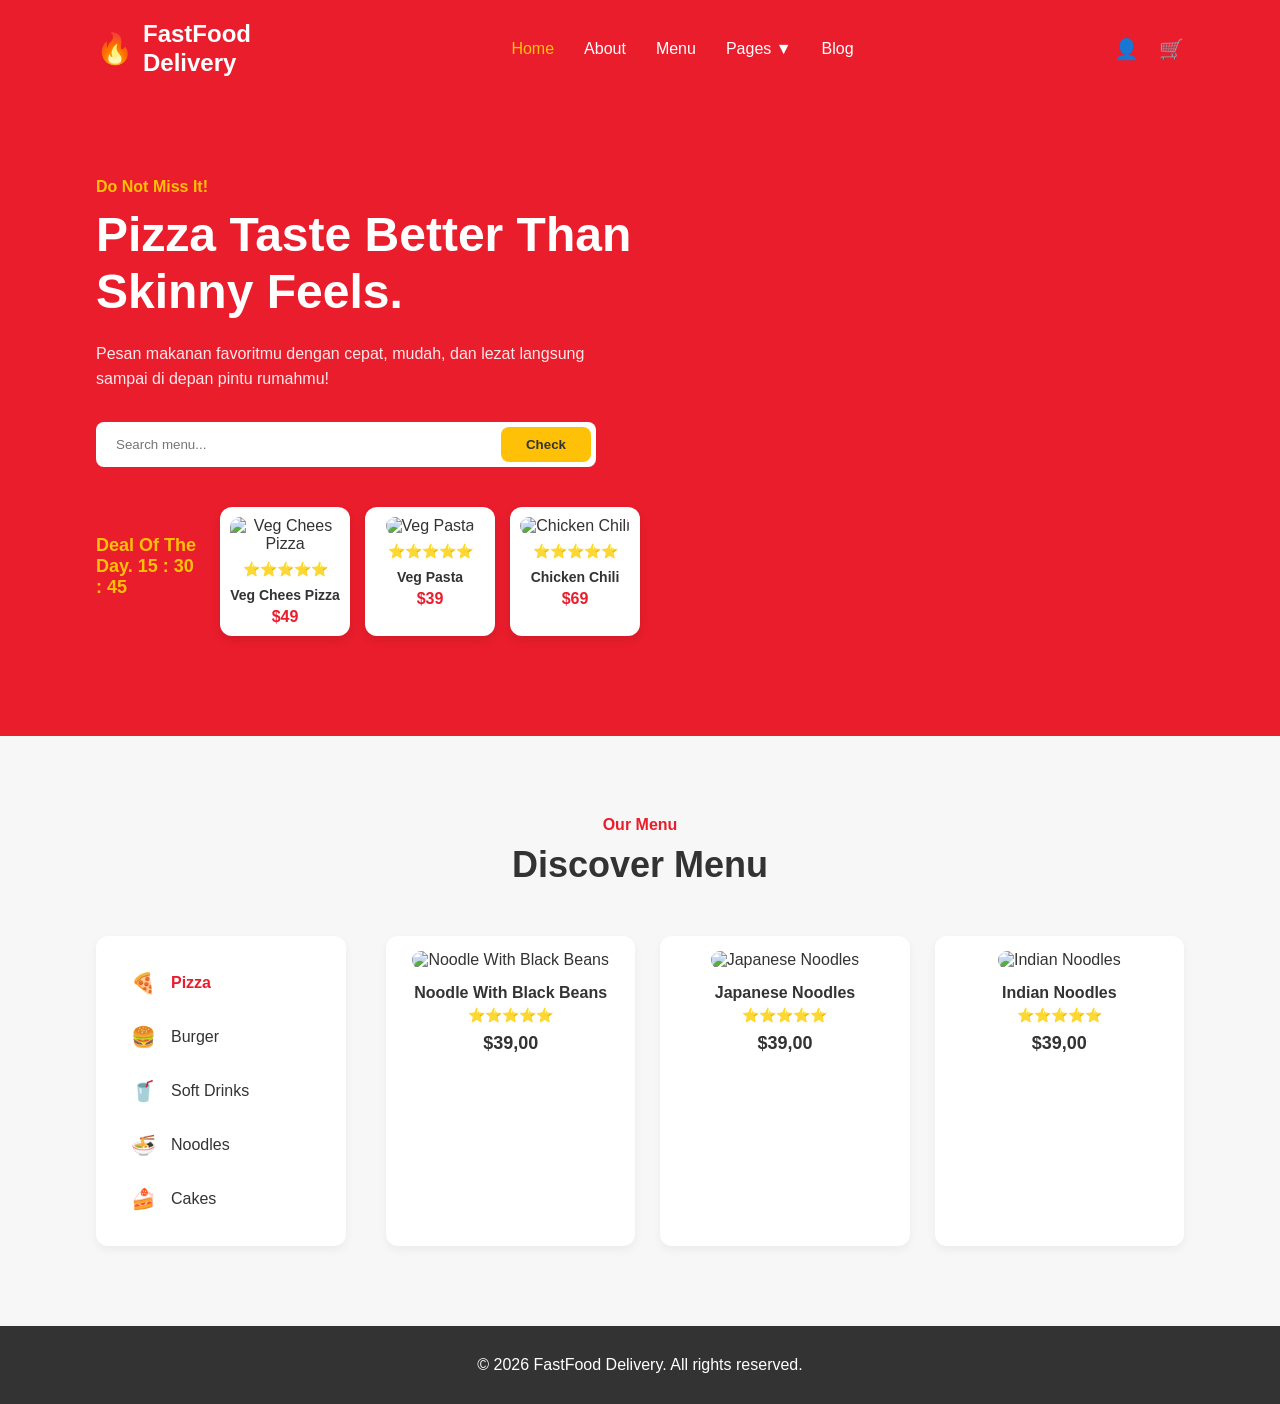
==== index.html @ 7e1d8144 "index.html" ====
<!DOCTYPE html>
<html lang="id">
<head>
    <meta charset="UTF-8">
    <meta name="viewport" content="width=device-width, initial-scale=1.0">
    <title>FastFood Delivery - Landing Page</title>
    <link rel="stylesheet" href="index_style.css">
</head>
<body>

    <!-- Header & Navigation -->
    <header>
        <div class="container">
            <nav>
                <div class="logo">
                    <span class="logo-icon">🔥</span> FastFood<br>Delivery
                </div>
                <ul class="nav-links">
                    <li><a href="#" class="active">Home</a></li>
                    <li><a href="#">About</a></li>
                    <li><a href="#">Menu</a></li>
                    <li><a href="#">Pages ▼</a></li>
                    <li><a href="#">Blog</a></li>
                </ul>
                <div class="nav-icons">
                    <!-- Icon User: Pemicu popup login -->
                    <span class="icon" id="user-icon" onclick="openLoginModal()">👤</span>
                    <span class="icon">🛒</span>
                </div>
            </nav>
        </div>
    </header>

    <!-- Hero Section -->
    <section class="hero">
        <div class="container hero-content">
            <div class="hero-text">
                <span>Do Not Miss It!</span>
                <h1>Pizza Taste Better Than Skinny Feels.</h1>
                <p>Pesan makanan favoritmu dengan cepat, mudah, dan lezat langsung sampai di depan pintu rumahmu!</p>
                
                <!-- Input pencarian diberi id dan name untuk menghindari warning form field -->
                <div class="search-bar">
                    <input type="text" id="search-input" name="search" placeholder="Search menu...">
                    <button type="button">Check</button>
                </div>

                <div class="deal-section">
                    <span class="deal-title">Deal Of The Day. 15 : 30 : 45</span>
                    <div class="deal-items">
                        <div class="deal-item">
                            <img src="https://images.unsplash.com/photo-1513104890138-7c749659a591?w=300" alt="Veg Chees Pizza">
                            <div class="item-rating">⭐⭐⭐⭐⭐</div>
                            <div class="deal-item-name">Veg Chees Pizza</div>
                            <div class="deal-item-price">$49</div>
                        </div>
                        <div class="deal-item">
                            <img src="https://images.unsplash.com/photo-1621996346565-e3d5d628129a?w=300" alt="Veg Pasta">
                            <div class="item-rating">⭐⭐⭐⭐⭐</div>
                            <div class="deal-item-name">Veg Pasta</div>
                            <div class="deal-item-price">$39</div>
                        </div>
                        <div class="deal-item">
                            <img src="https://images.unsplash.com/photo-1563379091339-03b21ab4a4f8?w=300" alt="Chicken Chili">
                            <div class="item-rating">⭐⭐⭐⭐⭐</div>
                            <div class="deal-item-name">Chicken Chili</div>
                            <div class="deal-item-price">$69</div>
                        </div>
                    </div>
                </div>
            </div>
            <div class="hero-image">
                <!-- Gunakan gambar alternatif yang aktif jika diperlukan -->
            </div>
        </div>
    </section>

    <!-- Menu Section -->
    <section class="menu">
        <div class="container">
            <div class="section-header">
                <span>Our Menu</span>
                <h2>Discover Menu</h2>
            </div>
            <div class="menu-content">
                <div class="menu-categories">
                    <div class="category-item active"><span class="category-icon">🍕</span> Pizza</div>
                    <div class="category-item"><span class="category-icon">🍔</span> Burger</div>
                    <div class="category-item"><span class="category-icon">🥤</span> Soft Drinks</div>
                    <div class="category-item"><span class="category-icon">🍜</span> Noodles</div>
                    <div class="category-item"><span class="category-icon">🍰</span> Cakes</div>
                </div>
                <div class="menu-items">
                    <div class="menu-item-card" onclick="checkLoginOrRedirect()">
                        <img src="https://images.unsplash.com/photo-1569718212165-3a8278d5f624?w=300" alt="Noodle With Black Beans">
                        <div class="item-name">Noodle With Black Beans</div>
                        <div class="item-rating">⭐⭐⭐⭐⭐</div>
                        <div class="item-price">$39,00</div>
                    </div>
                    <div class="menu-item-card" onclick="checkLoginOrRedirect()">
                        <img src="https://images.unsplash.com/photo-1612927601601-6638404737fb?w=300" alt="Japanese Noodles">
                        <div class="item-name">Japanese Noodles</div>
                        <div class="item-rating">⭐⭐⭐⭐⭐</div>
                        <div class="item-price">$39,00</div>
                    </div>
                    <div class="menu-item-card" onclick="checkLoginOrRedirect()">
                        <img src="https://images.unsplash.com/photo-1552611052-33e04de081de?w=300" alt="Indian Noodles">
                        <div class="item-name">Indian Noodles</div>
                        <div class="item-rating">⭐⭐⭐⭐⭐</div>
                        <div class="item-price">$39,00</div>
                    </div>
                </div>
            </div>
        </div>
    </section>

    <footer>
        <div class="container">
            <p>&copy; 2026 FastFood Delivery. All rights reserved.</p>
        </div>
    </footer>

    <!-- POPUP LOGIN MODAL -->
    <div id="loginModal" class="modal">
        <div class="modal-content">
            <span class="close-btn" onclick="closeLoginModal()">&times;</span>
            
            <div class="auth-toggle">
                <button type="button" class="toggle-btn active" id="btn-login" onclick="switchTab('login')">Masuk</button>
                <button type="button" class="toggle-btn" id="btn-register" onclick="switchTab('register')">Daftar</button>
            </div>

            <div class="form-container">
                <!-- Form Login -->
                <form id="form-login" class="auth-form active">
                    <div class="input-group">
                        <label for="login-email">Email</label>
                        <input type="email" id="login-email" name="login-email" placeholder="contoh@email.com" required>
                    </div>
                    <div class="input-group">
                        <label for="login-password">Kata Sandi</label>
                        <input type="password" id="login-password" name="login-password" placeholder="Masukkan kata sandi" required>
                    </div>
                    <a href="#" class="forgot-password">Lupa Kata Sandi?</a>
                    <button type="submit" class="submit-btn">Masuk Sekarang</button>
                </form>

                <!-- Form Daftar -->
                <form id="form-register" class="auth-form">
                    <div class="input-group">
                        <label for="reg-name">Nama Lengkap</label>
                        <input type="text" id="reg-name" name="reg-name" placeholder="Misal: Gita Astiya" required>
                    </div>
                    <div class="input-group">
                        <label for="reg-email">Email</label>
                        <input type="email" id="reg-email" name="reg-email" placeholder="contoh@email.com" required>
                    </div>
                    <div class="input-group">
                        <label for="reg-password">Kata Sandi</label>
                        <input type="password" id="reg-password" name="reg-password" placeholder="Minimal 6 karakter" minlength="6" required>
                    </div>
                    <button type="submit" class="submit-btn">Buat Akun</button>
                </form>
            </div>
        </div>
    </div>

    <script src="index.js"></script>
</body>
</html>
---- index_style.css ----
/* === RESET & BASE === */
* {
    box-sizing: border-box;
    margin: 0;
    padding: 0;
    font-family: 'Segoe UI', Tahoma, Geneva, Verdana, sans-serif;
    -webkit-text-size-adjust: 100%;
}

html {
    background-color: #ffffff !important;
    color-scheme: light only;
    color: #000000 !important;
}

body {
    background-color: #f7f7f7;
    color: #333;
}

.container {
    width: 85%;
    margin: 0 auto;
    max-width: 1200px;
}

a {
    text-decoration: none;
    color: inherit;
    cursor: pointer;
}

ul {
    list-style: none;
}

/* === HEADER & NAVIGATION === */
header {
    background-color: #ea1d2c;
    color: white;
    padding: 20px 0;
}

nav {
    display: flex;
    justify-content: space-between;
    align-items: center;
}

.logo {
    font-size: 24px;
    font-weight: bold;
    display: flex;
    align-items: center;
    line-height: 1.2;
}

.logo-icon {
    margin-right: 10px;
    font-size: 30px;
}

.nav-links {
    display: flex;
    gap: 30px;
}

.nav-links a {
    font-weight: 500;
}

.nav-links a.active {
    color: #ffc107;
}

.nav-icons {
    display: flex;
    gap: 20px;
    align-items: center;
}

.icon {
    font-size: 20px;
    cursor: pointer;
}

/* === HERO SECTION === */
.hero {
    background-color: #ea1d2c;
    color: white;
    padding: 80px 0;
    position: relative;
    overflow: hidden;
}

.hero-content {
    display: flex;
    justify-content: space-between;
    align-items: center;
}

.hero-text {
    width: 50%;
}

.hero-text span {
    color: #ffc107;
    font-weight: 600;
    display: block;
    margin-bottom: 10px;
}

.hero-text h1 {
    font-size: 48px;
    line-height: 1.2;
    margin-bottom: 20px;
}

.hero-text p {
    margin-bottom: 30px;
    opacity: 0.9;
    line-height: 1.6;
}

.search-bar {
    display: flex;
    background: white;
    border-radius: 8px;
    padding: 5px;
    max-width: 500px;
    margin-bottom: 40px;
}

.search-bar input {
    flex-grow: 1;
    border: none;
    padding: 10px 15px;
    outline: none;
    border-radius: 8px;
}

.search-bar button {
    background-color: #ffc107;
    border: none;
    padding: 10px 25px;
    border-radius: 8px;
    color: #333;
    font-weight: bold;
    cursor: pointer;
}

.deal-section {
    display: flex;
    align-items: center;
    gap: 20px;
    margin-bottom: 20px;
}

.deal-title {
    font-weight: bold;
    font-size: 18px;
}

.deal-items {
    display: flex;
    gap: 15px;
}

.deal-item {
    background-color: white;
    color: #333;
    border-radius: 12px;
    padding: 10px;
    width: 130px;
    text-align: center;
    box-shadow: 0 4px 10px rgba(0,0,0,0.1);
}

.deal-item img {
    width: 100%;
    height: 90px;
    object-fit: cover;
    border-radius: 10px;
    margin-bottom: 8px;
}

.deal-item-name {
    font-weight: 600;
    font-size: 14px;
    margin-bottom: 5px;
}

.deal-item-price {
    color: #ea1d2c;
    font-weight: bold;
}

.hero-image {
    width: 45%;
    display: flex;
    justify-content: flex-end;
    position: relative;
}

.hero-image img {
    max-width: 100%;
}

.hero-decor-pizza {
    position: absolute;
    left: -150px;
    top: 20px;
    width: 200px;
}

/* === MENU SECTION === */
.menu {
    padding: 80px 0;
}

.section-header {
    text-align: center;
    margin-bottom: 50px;
}

.section-header span {
    color: #ea1d2c;
    font-weight: 600;
    display: block;
    margin-bottom: 10px;
}

.section-header h2 {
    font-size: 36px;
}

.menu-content {
    display: flex;
    gap: 40px;
}

.menu-categories {
    width: 250px;
    background: white;
    border-radius: 12px;
    padding: 20px;
    box-shadow: 0 4px 10px rgba(0,0,0,0.05);
}

.category-item {
    display: flex;
    align-items: center;
    gap: 15px;
    padding: 15px;
    border-radius: 8px;
    cursor: pointer;
    transition: background 0.3s;
}

.category-item:hover {
    background-color: #f7f7f7;
}

.category-item.active {
    color: #ea1d2c;
    font-weight: 600;
}

.category-icon {
    font-size: 20px;
}

.menu-items {
    flex-grow: 1;
    display: grid;
    grid-template-columns: repeat(3, 1fr);
    gap: 25px;
}

.menu-item-card {
    background: white;
    border-radius: 12px;
    padding: 15px;
    box-shadow: 0 4px 10px rgba(0,0,0,0.05);
    text-align: center;
    cursor: pointer;
    transition: transform 0.2s;
}

.menu-item-card:hover {
    transform: translateY(-5px);
}

.menu-item-card img {
    width: 100%;
    height: 180px;
    object-fit: cover;
    border-radius: 10px;
    margin-bottom: 15px;
}

.item-name {
    font-weight: 600;
    margin-bottom: 5px;
}

.item-rating {
    color: #ffc107;
    margin-bottom: 10px;
    font-size: 14px;
}

.item-price {
    font-weight: bold;
    font-size: 18px;
}

/* === FOOTER === */
footer {
    background-color: #333;
    color: white;
    padding: 30px 0;
    text-align: center;
}

/* === POPUP LOGIN MODAL === */
.modal {
    display: none;
    position: fixed;
    z-index: 1000;
    left: 0;
    top: 0;
    width: 100%;
    height: 100%;
    overflow: auto;
    background-color: rgba(0, 0, 0, 0.6);
    justify-content: center;
    align-items: center;
}

.modal-content {
    background-color: #ffffff;
    padding: 30px;
    border-radius: 20px;
    width: 90%;
    max-width: 400px;
    position: relative;
    box-shadow: 0 10px 30px rgba(0, 0, 0, 0.2);
    animation: fadeIn 0.4s ease-in-out;
}

.close-btn {
    position: absolute;
    top: 15px;
    right: 20px;
    font-size: 28px;
    font-weight: bold;
    color: #777;
    cursor: pointer;
}

.close-btn:hover {
    color: #333;
}

.auth-toggle {
    display: flex;
    justify-content: center;
    margin-bottom: 20px;
    background: #f0f0f0;
    border-radius: 30px;
    padding: 5px;
}

.toggle-btn {
    flex: 1;
    padding: 12px 0;
    border: none;
    background: transparent;
    border-radius: 25px;
    font-size: 14px;
    font-weight: 600;
    color: #777;
    cursor: pointer;
    transition: all 0.3s ease;
}

.toggle-btn.active {
    background: #cc4a0e;
    color: white;
    box-shadow: 0 4px 10px rgba(255, 126, 95, 0.3);
}

.form-container {
    display: flex;
    flex-direction: column;
}

.auth-form {
    display: none;
    flex-direction: column;
}

.auth-form.active {
    display: flex;
}

.input-group {
    margin-bottom: 15px;
}

.input-group label {
    display: block;
    font-size: 12px;
    font-weight: 600;
    color: #555;
    margin-bottom: 5px;
}

.input-group input {
    width: 100%;
    padding: 12px 15px;
    border: 1px solid #ddd;
    border-radius: 12px;
    font-size: 14px;
    transition: all 0.3s;
    outline: none;
}

.input-group input:focus {
    border-color: #cc4a0e;
    box-shadow: 0 0 0 3px rgba(204, 74, 14, 0.1);
}

.forgot-password {
    text-align: right;
    font-size: 12px;
    color: #ff7e5f;
    margin-top: -5px;
    margin-bottom: 15px;
    text-decoration: none;
}

.submit-btn {
    background: #cc4a0e;
    color: white;
    border: none;
    padding: 15px;
    border-radius: 12px;
    font-size: 16px;
    font-weight: bold;
    margin-top: 10px;
    cursor: pointer;
    transition: 0.3s;
}

.submit-btn:hover {
    background: #e66a4f;
}

.submit-btn:disabled {
    background: #ccc !important;
    cursor: not-allowed;
    box-shadow: none !important;
}

@keyframes fadeIn {
    from { opacity: 0; transform: translateY(10px); }
    to { opacity: 1; transform: translateY(0); }
}
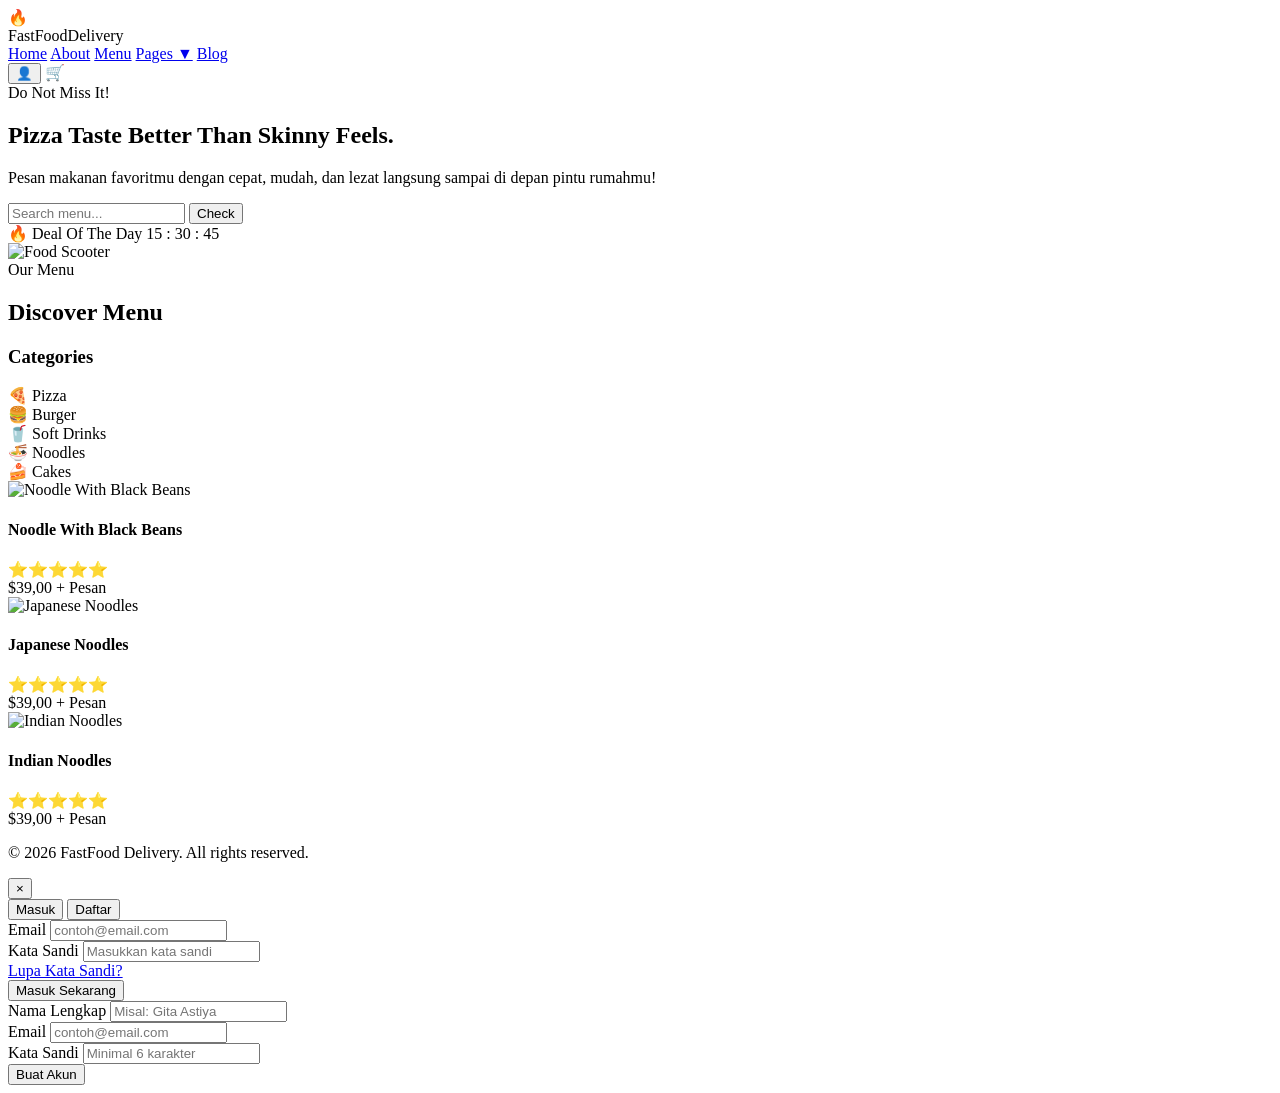
==== commit 20b6f127: "index.html" ====
--- a/index.html
+++ b/index.html
@@ -4,167 +4,257 @@
     <meta charset="UTF-8">
     <meta name="viewport" content="width=device-width, initial-scale=1.0">
     <title>FastFood Delivery - Landing Page</title>
-    <link rel="stylesheet" href="index_style.css">
+    <!-- Tailwind CSS CDN -->
+    <script src="https://cdn.jsdelivr.net/npm/@tailwindcss/browser@4"></script>
 </head>
-<body>
+<body class="bg-gray-50 text-gray-800 font-sans antialiased">
 
     <!-- Header & Navigation -->
-    <header>
-        <div class="container">
-            <nav>
-                <div class="logo">
-                    <span class="logo-icon">🔥</span> FastFood<br>Delivery
-                </div>
-                <ul class="nav-links">
-                    <li><a href="#" class="active">Home</a></li>
-                    <li><a href="#">About</a></li>
-                    <li><a href="#">Menu</a></li>
-                    <li><a href="#">Pages ▼</a></li>
-                    <li><a href="#">Blog</a></li>
-                </ul>
-                <div class="nav-icons">
-                    <!-- Icon User: Pemicu popup login -->
-                    <span class="icon" id="user-icon" onclick="openLoginModal()">👤</span>
-                    <span class="icon">🛒</span>
-                </div>
-            </nav>
+    <header class="bg-[#ea1d2c] text-white shadow-md sticky top-0 z-50">
+        <div class="max-w-7xl mx-auto px-4 sm:px-6 lg:px-8">
+            <div class="flex justify-between items-center h-20">
+                <!-- Logo -->
+                <div class="flex items-center space-x-2 font-bold text-xl sm:text-2xl leading-tight cursor-pointer">
+                    <span class="text-3xl">🔥</span>
+                    <div>FastFood<span class="block text-xs font-normal text-yellow-300">Delivery</span></div>
+                </div>
+
+                <!-- Desktop Nav Links -->
+                <nav class="hidden md:flex space-x-8 font-medium">
+                    <a href="#" class="text-yellow-300 hover:text-white transition">Home</a>
+                    <a href="#" class="hover:text-yellow-300 transition">About</a>
+                    <a href="#" class="hover:text-yellow-300 transition">Menu</a>
+                    <a href="#" class="hover:text-yellow-300 transition">Pages ▼</a>
+                    <a href="#" class="hover:text-yellow-300 transition">Blog</a>
+                </nav>
+
+                <!-- Nav Icons (User & Cart) -->
+                <div class="flex items-center space-x-5 text-xl">
+                    <button type="button" id="user-icon" onclick="openLoginModal()" class="p-2 rounded-full hover:bg-red-700 transition cursor-pointer" title="Masuk / Akun">
+                        👤
+                    </button>
+                    <span class="p-2 rounded-full hover:bg-red-700 transition cursor-pointer" title="Keranjang">
+                        🛒
+                    </span>
+                </div>
+            </div>
         </div>
     </header>
 
     <!-- Hero Section -->
-    <section class="hero">
-        <div class="container hero-content">
-            <div class="hero-text">
-                <span>Do Not Miss It!</span>
-                <h1>Pizza Taste Better Than Skinny Feels.</h1>
-                <p>Pesan makanan favoritmu dengan cepat, mudah, dan lezat langsung sampai di depan pintu rumahmu!</p>
+    <section class="bg-[#ea1d2c] text-white pt-10 pb-16 px-4 sm:px-6 lg:px-8 relative overflow-hidden">
+        <div class="max-w-7xl mx-auto flex flex-col lg:flex-row items-center justify-between gap-12">
+            
+            <!-- Hero Text & Search -->
+            <div class="w-full lg:w-1/2 z-10 text-center lg:text-left">
+                <span class="inline-block bg-yellow-400 text-gray-900 font-bold px-3 py-1 rounded-full text-xs uppercase tracking-wider mb-4 shadow-sm">
+                    Do Not Miss It!
+                </span>
+                <h1 class="text-4xl sm:text-5xl lg:text-6xl font-extrabold leading-tight mb-6">
+                    Pizza Taste Better Than Skinny Feels.
+                </h1>
+                <p class="text-base sm:text-lg text-gray-100 opacity-90 mb-8 max-w-xl mx-auto lg:mx-0">
+                    Pesan makanan favoritmu dengan cepat, mudah, dan lezat langsung sampai di depan pintu rumahmu!
+                </p>
                 
-                <!-- Input pencarian diberi id dan name untuk menghindari warning form field -->
-                <div class="search-bar">
-                    <input type="text" id="search-input" name="search" placeholder="Search menu...">
-                    <button type="button">Check</button>
-                </div>
-
-                <div class="deal-section">
-                    <span class="deal-title">Deal Of The Day. 15 : 30 : 45</span>
-                    <div class="deal-items">
-                        <div class="deal-item">
-                            <img src="https://images.unsplash.com/photo-1513104890138-7c749659a591?w=300" alt="Veg Chees Pizza">
-                            <div class="item-rating">⭐⭐⭐⭐⭐</div>
-                            <div class="deal-item-name">Veg Chees Pizza</div>
-                            <div class="deal-item-price">$49</div>
+                <!-- Search Bar -->
+                <div class="flex items-center bg-white rounded-xl p-2 shadow-lg max-w-md mx-auto lg:mx-0 mb-10">
+                    <input type="text" id="search-input" name="search" placeholder="Search menu..." class="flex-grow px-4 py-2 text-gray-800 focus:outline-none text-sm sm:text-base">
+                    <button type="button" class="bg-yellow-400 hover:bg-yellow-500 text-gray-900 font-bold px-6 py-2.5 rounded-lg transition text-sm sm:text-base cursor-pointer">
+                        Check
+                    </button>
+                </div>
+
+                <!-- Deal Of The Day / Top Products Container -->
+                <div class="bg-white/10 backdrop-blur-md p-4 rounded-2xl border border-white/20 max-w-lg mx-auto lg:mx-0">
+                    <div class="flex justify-between items-center mb-3">
+                        <span class="font-bold text-sm sm:text-base text-yellow-300">🔥 Deal Of The Day</span>
+                        <span class="text-xs bg-red-800 px-2 py-0.5 rounded text-white font-mono">15 : 30 : 45</span>
+                    </div>
+                    <!-- Data dinamis makanan terpopuler akan masuk ke sini melalui index.js -->
+                    <div class="deal-items grid grid-cols-3 gap-3">
+                        <!-- Default placeholder sebelum data dimuat -->
+                        <div class="bg-white text-gray-800 rounded-xl p-2 text-center shadow">
+                            <div class="animate-pulse bg-gray-200 h-16 rounded-lg mb-2"></div>
+                            <div class="h-3 bg-gray-200 rounded w-3/4 mx-auto mb-1"></div>
+                            <div class="h-3 bg-gray-200 rounded w-1/2 mx-auto"></div>
                         </div>
-                        <div class="deal-item">
-                            <img src="https://images.unsplash.com/photo-1621996346565-e3d5d628129a?w=300" alt="Veg Pasta">
-                            <div class="item-rating">⭐⭐⭐⭐⭐</div>
-                            <div class="deal-item-name">Veg Pasta</div>
-                            <div class="deal-item-price">$39</div>
-                        </div>
-                        <div class="deal-item">
-                            <img src="https://images.unsplash.com/photo-1563379091339-03b21ab4a4f8?w=300" alt="Chicken Chili">
-                            <div class="item-rating">⭐⭐⭐⭐⭐</div>
-                            <div class="deal-item-name">Chicken Chili</div>
-                            <div class="deal-item-price">$69</div>
-                        </div>
-                    </div>
-                </div>
-            </div>
-            <div class="hero-image">
-                <!-- Gunakan gambar alternatif yang aktif jika diperlukan -->
-            </div>
+                    </div>
+                </div>
+            </div>
+
+            <!-- Hero Image / Scooter -->
+            <div class="w-full lg:w-1/2 flex justify-center relative">
+                <div class="absolute -top-10 -left-10 w-72 h-72 bg-red-600 rounded-full filter blur-3xl opacity-50 -z-0"></div>
+                <img src="https://i.imgur.com/uC5UeE0.png" alt="Food Scooter" class="relative z-10 max-h-[350px] sm:max-h-[450px] object-contain drop-shadow-2xl">
+            </div>
+
         </div>
     </section>
 
     <!-- Menu Section -->
-    <section class="menu">
-        <div class="container">
-            <div class="section-header">
-                <span>Our Menu</span>
-                <h2>Discover Menu</h2>
-            </div>
-            <div class="menu-content">
-                <div class="menu-categories">
-                    <div class="category-item active"><span class="category-icon">🍕</span> Pizza</div>
-                    <div class="category-item"><span class="category-icon">🍔</span> Burger</div>
-                    <div class="category-item"><span class="category-icon">🥤</span> Soft Drinks</div>
-                    <div class="category-item"><span class="category-icon">🍜</span> Noodles</div>
-                    <div class="category-item"><span class="category-icon">🍰</span> Cakes</div>
-                </div>
-                <div class="menu-items">
-                    <div class="menu-item-card" onclick="checkLoginOrRedirect()">
-                        <img src="https://images.unsplash.com/photo-1569718212165-3a8278d5f624?w=300" alt="Noodle With Black Beans">
-                        <div class="item-name">Noodle With Black Beans</div>
-                        <div class="item-rating">⭐⭐⭐⭐⭐</div>
-                        <div class="item-price">$39,00</div>
-                    </div>
-                    <div class="menu-item-card" onclick="checkLoginOrRedirect()">
-                        <img src="https://images.unsplash.com/photo-1612927601601-6638404737fb?w=300" alt="Japanese Noodles">
-                        <div class="item-name">Japanese Noodles</div>
-                        <div class="item-rating">⭐⭐⭐⭐⭐</div>
-                        <div class="item-price">$39,00</div>
-                    </div>
-                    <div class="menu-item-card" onclick="checkLoginOrRedirect()">
-                        <img src="https://images.unsplash.com/photo-1552611052-33e04de081de?w=300" alt="Indian Noodles">
-                        <div class="item-name">Indian Noodles</div>
-                        <div class="item-rating">⭐⭐⭐⭐⭐</div>
-                        <div class="item-price">$39,00</div>
+    <section class="py-16 px-4 sm:px-6 lg:px-8 max-w-7xl mx-auto">
+        <div class="text-center mb-12">
+            <span class="text-[#ea1d2c] font-bold text-sm tracking-widest uppercase block mb-2">Our Menu</span>
+            <h2 class="text-3xl sm:text-4xl font-extrabold text-gray-900">Discover Menu</h2>
+        </div>
+
+        <div class="flex flex-col lg:flex-row gap-8">
+            <!-- Categories Sidebar -->
+            <div class="w-full lg:w-72 bg-white rounded-2xl p-6 shadow-sm border border-gray-100 h-fit">
+                <h3 class="font-bold text-lg mb-4 text-gray-700">Categories</h3>
+                <div class="space-y-2">
+                    <div class="flex items-center gap-3 p-3 rounded-xl bg-red-50 text-[#ea1d2c] font-semibold cursor-pointer transition">
+                        <span class="text-xl">🍕</span> Pizza
+                    </div>
+                    <div class="flex items-center gap-3 p-3 rounded-xl hover:bg-gray-50 text-gray-600 font-medium cursor-pointer transition">
+                        <span class="text-xl">🍔</span> Burger
+                    </div>
+                    <div class="flex items-center gap-3 p-3 rounded-xl hover:bg-gray-50 text-gray-600 font-medium cursor-pointer transition">
+                        <span class="text-xl">🥤</span> Soft Drinks
+                    </div>
+                    <div class="flex items-center gap-3 p-3 rounded-xl hover:bg-gray-50 text-gray-600 font-medium cursor-pointer transition">
+                        <span class="text-xl">🍜</span> Noodles
+                    </div>
+                    <div class="flex items-center gap-3 p-3 rounded-xl hover:bg-gray-50 text-gray-600 font-medium cursor-pointer transition">
+                        <span class="text-xl">🍰</span> Cakes
+                    </div>
+                </div>
+            </div>
+
+            <!-- Menu Cards Grid -->
+            <div class="flex-grow grid grid-cols-1 sm:grid-cols-2 md:grid-cols-3 gap-6">
+                <!-- Item 1 -->
+                <div class="bg-white rounded-2xl p-4 shadow-sm hover:shadow-md transition border border-gray-100 cursor-pointer flex flex-col justify-between" onclick="checkLoginOrRedirect()">
+                    <div>
+                        <img src="https://images.unsplash.com/photo-1569718212165-3a8278d5f624?w=300" alt="Noodle With Black Beans" class="w-full h-44 object-cover rounded-xl mb-4">
+                        <h4 class="font-bold text-gray-800 text-lg mb-1">Noodle With Black Beans</h4>
+                        <div class="text-yellow-400 text-sm mb-2">⭐⭐⭐⭐⭐</div>
+                    </div>
+                    <div class="flex justify-between items-center mt-2">
+                        <span class="text-[#ea1d2c] font-extrabold text-lg">$39,00</span>
+                        <span class="bg-red-50 text-[#ea1d2c] p-2 rounded-lg text-sm font-bold">+ Pesan</span>
+                    </div>
+                </div>
+
+                <!-- Item 2 -->
+                <div class="bg-white rounded-2xl p-4 shadow-sm hover:shadow-md transition border border-gray-100 cursor-pointer flex flex-col justify-between" onclick="checkLoginOrRedirect()">
+                    <div>
+                        <img src="https://images.unsplash.com/photo-1612927601601-6638404737fb?w=300" alt="Japanese Noodles" class="w-full h-44 object-cover rounded-xl mb-4">
+                        <h4 class="font-bold text-gray-800 text-lg mb-1">Japanese Noodles</h4>
+                        <div class="text-yellow-400 text-sm mb-2">⭐⭐⭐⭐⭐</div>
+                    </div>
+                    <div class="flex justify-between items-center mt-2">
+                        <span class="text-[#ea1d2c] font-extrabold text-lg">$39,00</span>
+                        <span class="bg-red-50 text-[#ea1d2c] p-2 rounded-lg text-sm font-bold">+ Pesan</span>
+                    </div>
+                </div>
+
+                <!-- Item 3 -->
+                <div class="bg-white rounded-2xl p-4 shadow-sm hover:shadow-md transition border border-gray-100 cursor-pointer flex flex-col justify-between" onclick="checkLoginOrRedirect()">
+                    <div>
+                        <img src="https://images.unsplash.com/photo-1552611052-33e04de081de?w=300" alt="Indian Noodles" class="w-full h-44 object-cover rounded-xl mb-4">
+                        <h4 class="font-bold text-gray-800 text-lg mb-1">Indian Noodles</h4>
+                        <div class="text-yellow-400 text-sm mb-2">⭐⭐⭐⭐⭐</div>
+                    </div>
+                    <div class="flex justify-between items-center mt-2">
+                        <span class="text-[#ea1d2c] font-extrabold text-lg">$39,00</span>
+                        <span class="bg-red-50 text-[#ea1d2c] p-2 rounded-lg text-sm font-bold">+ Pesan</span>
                     </div>
                 </div>
             </div>
         </div>
     </section>
 
-    <footer>
-        <div class="container">
+    <!-- Footer -->
+    <footer class="bg-gray-900 text-white py-8 text-center text-sm">
+        <div class="max-w-7xl mx-auto px-4">
             <p>&copy; 2026 FastFood Delivery. All rights reserved.</p>
         </div>
     </footer>
 
     <!-- POPUP LOGIN MODAL -->
-    <div id="loginModal" class="modal">
-        <div class="modal-content">
-            <span class="close-btn" onclick="closeLoginModal()">&times;</span>
+    <div id="loginModal" class="fixed inset-0 z-50 hidden items-center justify-center bg-black/60 backdrop-blur-xs p-4">
+        <div class="bg-white rounded-3xl p-6 sm:p-8 w-full max-w-md relative shadow-2xl animate-fade-in">
+            <!-- Close Button -->
+            <button type="button" onclick="closeLoginModal()" class="absolute top-5 right-5 text-gray-400 hover:text-gray-700 text-2xl font-bold cursor-pointer">
+                &times;
+            </button>
             
-            <div class="auth-toggle">
-                <button type="button" class="toggle-btn active" id="btn-login" onclick="switchTab('login')">Masuk</button>
-                <button type="button" class="toggle-btn" id="btn-register" onclick="switchTab('register')">Daftar</button>
-            </div>
-
-            <div class="form-container">
+            <!-- Tab Switcher -->
+            <div class="flex bg-gray-100 p-1.5 rounded-2xl mb-6">
+                <button type="button" class="flex-1 py-2.5 rounded-xl font-semibold text-sm transition active-tab bg-[#ea1d2c] text-white shadow-sm" id="btn-login" onclick="switchTab('login')">Masuk</button>
+                <button type="button" class="flex-1 py-2.5 rounded-xl font-semibold text-sm transition text-gray-500 hover:text-gray-800" id="btn-register" onclick="switchTab('register')">Daftar</button>
+            </div>
+
+            <!-- Form Container -->
+            <div>
                 <!-- Form Login -->
-                <form id="form-login" class="auth-form active">
-                    <div class="input-group">
-                        <label for="login-email">Email</label>
-                        <input type="email" id="login-email" name="login-email" placeholder="contoh@email.com" required>
-                    </div>
-                    <div class="input-group">
-                        <label for="login-password">Kata Sandi</label>
-                        <input type="password" id="login-password" name="login-password" placeholder="Masukkan kata sandi" required>
-                    </div>
-                    <a href="#" class="forgot-password">Lupa Kata Sandi?</a>
-                    <button type="submit" class="submit-btn">Masuk Sekarang</button>
+                <form id="form-login" class="auth-form flex flex-col gap-4">
+                    <div>
+                        <label for="login-email" class="block text-xs font-bold text-gray-600 uppercase mb-1">Email</label>
+                        <input type="email" id="login-email" name="login-email" placeholder="contoh@email.com" required class="w-full px-4 py-3 border border-gray-200 rounded-xl focus:outline-none focus:ring-2 focus:ring-[#ea1d2c] text-sm">
+                    </div>
+                    <div>
+                        <label for="login-password" class="block text-xs font-bold text-gray-600 uppercase mb-1">Kata Sandi</label>
+                        <input type="password" id="login-password" name="login-password" placeholder="Masukkan kata sandi" required class="w-full px-4 py-3 border border-gray-200 rounded-xl focus:outline-none focus:ring-2 focus:ring-[#ea1d2c] text-sm">
+                    </div>
+                    <div class="text-right">
+                        <a href="#" class="text-xs text-[#ea1d2c] font-semibold hover:underline">Lupa Kata Sandi?</a>
+                    </div>
+                    <button type="submit" class="submit-btn w-full bg-[#ea1d2c] hover:bg-red-700 text-white font-bold py-3.5 rounded-xl transition shadow-lg shadow-red-500/30 cursor-pointer">
+                        Masuk Sekarang
+                    </button>
                 </form>
 
                 <!-- Form Daftar -->
-                <form id="form-register" class="auth-form">
-                    <div class="input-group">
-                        <label for="reg-name">Nama Lengkap</label>
-                        <input type="text" id="reg-name" name="reg-name" placeholder="Misal: Gita Astiya" required>
-                    </div>
-                    <div class="input-group">
-                        <label for="reg-email">Email</label>
-                        <input type="email" id="reg-email" name="reg-email" placeholder="contoh@email.com" required>
-                    </div>
-                    <div class="input-group">
-                        <label for="reg-password">Kata Sandi</label>
-                        <input type="password" id="reg-password" name="reg-password" placeholder="Minimal 6 karakter" minlength="6" required>
-                    </div>
-                    <button type="submit" class="submit-btn">Buat Akun</button>
+                <form id="form-register" class="auth-form hidden flex-col gap-4">
+                    <div>
+                        <label for="reg-name" class="block text-xs font-bold text-gray-600 uppercase mb-1">Nama Lengkap</label>
+                        <input type="text" id="reg-name" name="reg-name" placeholder="Misal: Gita Astiya" required class="w-full px-4 py-3 border border-gray-200 rounded-xl focus:outline-none focus:ring-2 focus:ring-[#ea1d2c] text-sm">
+                    </div>
+                    <div>
+                        <label for="reg-email" class="block text-xs font-bold text-gray-600 uppercase mb-1">Email</label>
+                        <input type="email" id="reg-email" name="reg-email" placeholder="contoh@email.com" required class="w-full px-4 py-3 border border-gray-200 rounded-xl focus:outline-none focus:ring-2 focus:ring-[#ea1d2c] text-sm">
+                    </div>
+                    <div>
+                        <label for="reg-password" class="block text-xs font-bold text-gray-600 uppercase mb-1">Kata Sandi</label>
+                        <input type="password" id="reg-password" name="reg-password" placeholder="Minimal 6 karakter" minlength="6" required class="w-full px-4 py-3 border border-gray-200 rounded-xl focus:outline-none focus:ring-2 focus:ring-[#ea1d2c] text-sm">
+                    </div>
+                    <button type="submit" class="submit-btn w-full bg-[#ea1d2c] hover:bg-red-700 text-white font-bold py-3.5 rounded-xl transition shadow-lg shadow-red-500/30 cursor-pointer">
+                        Buat Akun
+                    </button>
                 </form>
             </div>
         </div>
     </div>
 
+    <!-- Hubungkan file JavaScript eksternal Anda -->
     <script src="index.js"></script>
+    <script>
+        // Penyesuaian kecil untuk transisi tab popup di Tailwind
+        function switchTab(tab) {
+            const btnLogin = document.getElementById('btn-login');
+            const btnRegister = document.getElementById('btn-register');
+            const formLogin = document.getElementById('form-login');
+            const formRegister = document.getElementById('form-register');
+
+            if (tab === 'login') {
+                btnLogin.className = "flex-1 py-2.5 rounded-xl font-semibold text-sm transition bg-[#ea1d2c] text-white shadow-sm";
+                btnRegister.className = "flex-1 py-2.5 rounded-xl font-semibold text-sm transition text-gray-500 hover:text-gray-800";
+                formLogin.classList.remove('hidden');
+                formLogin.classList.add('flex');
+                formRegister.classList.remove('flex');
+                formRegister.classList.add('hidden');
+            } else {
+                btnRegister.className = "flex-1 py-2.5 rounded-xl font-semibold text-sm transition bg-[#ea1d2c] text-white shadow-sm";
+                btnLogin.className = "flex-1 py-2.5 rounded-xl font-semibold text-sm transition text-gray-500 hover:text-gray-800";
+                formRegister.classList.remove('hidden');
+                formRegister.classList.add('flex');
+                formLogin.classList.remove('flex');
+                formLogin.classList.add('hidden');
+            }
+        }
+    </script>
 </body>
 </html>
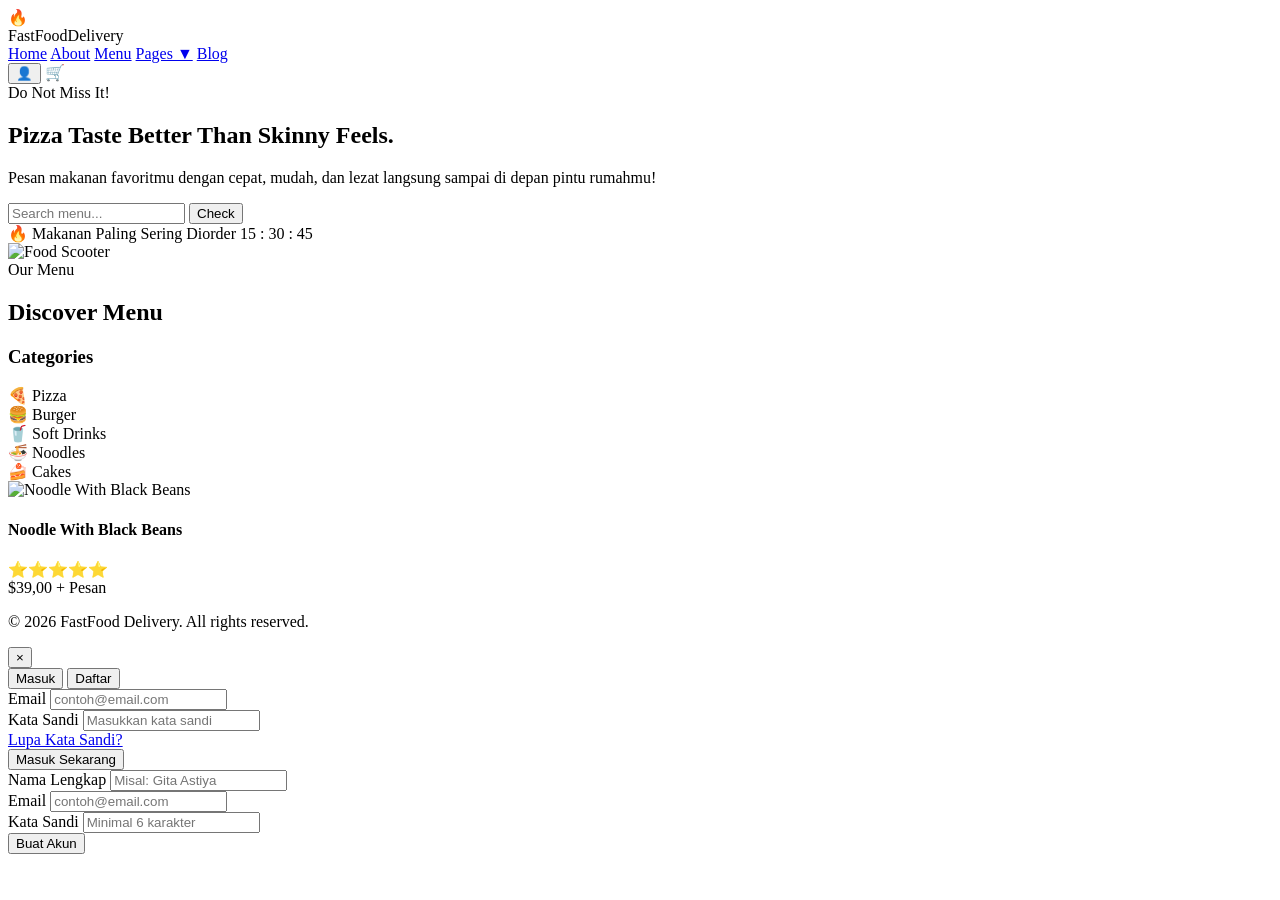
==== commit 724f90df: "index.html" ====
--- a/index.html
+++ b/index.html
@@ -6,6 +6,22 @@
     <title>FastFood Delivery - Landing Page</title>
     <!-- Tailwind CSS CDN -->
     <script src="https://cdn.jsdelivr.net/npm/@tailwindcss/browser@4"></script>
+    <style>
+        /* Animation Fade Smooth untuk Image Slider */
+        .hero-slide {
+            position: absolute;
+            inset: 0;
+            width: 100%;
+            height: 100%;
+            background-size: cover;
+            background-position: center;
+            opacity: 0;
+            transition: opacity 1s ease-in-out;
+        }
+        .hero-slide.active {
+            opacity: 1;
+        }
+    </style>
 </head>
 <body class="bg-gray-50 text-gray-800 font-sans antialiased">
 
@@ -13,13 +29,11 @@
     <header class="bg-[#ea1d2c] text-white shadow-md sticky top-0 z-50">
         <div class="max-w-7xl mx-auto px-4 sm:px-6 lg:px-8">
             <div class="flex justify-between items-center h-20">
-                <!-- Logo -->
                 <div class="flex items-center space-x-2 font-bold text-xl sm:text-2xl leading-tight cursor-pointer">
                     <span class="text-3xl">🔥</span>
                     <div>FastFood<span class="block text-xs font-normal text-yellow-300">Delivery</span></div>
                 </div>
 
-                <!-- Desktop Nav Links -->
                 <nav class="hidden md:flex space-x-8 font-medium">
                     <a href="#" class="text-yellow-300 hover:text-white transition">Home</a>
                     <a href="#" class="hover:text-yellow-300 transition">About</a>
@@ -28,7 +42,6 @@
                     <a href="#" class="hover:text-yellow-300 transition">Blog</a>
                 </nav>
 
-                <!-- Nav Icons (User & Cart) -->
                 <div class="flex items-center space-x-5 text-xl">
                     <button type="button" id="user-icon" onclick="openLoginModal()" class="p-2 rounded-full hover:bg-red-700 transition cursor-pointer" title="Masuk / Akun">
                         👤
@@ -41,19 +54,29 @@
         </div>
     </header>
 
-    <!-- Hero Section -->
-    <section class="bg-[#ea1d2c] text-white pt-10 pb-16 px-4 sm:px-6 lg:px-8 relative overflow-hidden">
-        <div class="max-w-7xl mx-auto flex flex-col lg:flex-row items-center justify-between gap-12">
+    <!-- Hero Section dengan Dynamic Background Slider -->
+    <section class="relative bg-gray-900 text-white pt-10 pb-16 px-4 sm:px-6 lg:px-8 overflow-hidden min-h-[500px]">
+        
+        <!-- CONTAINER DYNAMIC SLIDER -->
+        <div id="hero-slider-container" class="absolute inset-0 w-full h-full z-0">
+            <!-- Default Slide Awal jika belum termuat -->
+            <div class="hero-slide active bg-gradient-to-r from-red-700 to-red-900"></div>
+        </div>
+        
+        <!-- DARK OVERLAY (Agar teks putih tetap terbaca & kontras) -->
+        <div class="absolute inset-0 bg-gradient-to-r from-red-900/90 via-red-900/80 to-black/70 z-1"></div>
+
+        <!-- HERO CONTENT -->
+        <div class="relative z-10 max-w-7xl mx-auto flex flex-col lg:flex-row items-center justify-between gap-12">
             
-            <!-- Hero Text & Search -->
-            <div class="w-full lg:w-1/2 z-10 text-center lg:text-left">
+            <div class="w-full lg:w-1/2 text-center lg:text-left">
                 <span class="inline-block bg-yellow-400 text-gray-900 font-bold px-3 py-1 rounded-full text-xs uppercase tracking-wider mb-4 shadow-sm">
                     Do Not Miss It!
                 </span>
-                <h1 class="text-4xl sm:text-5xl lg:text-6xl font-extrabold leading-tight mb-6">
+                <h1 class="text-4xl sm:text-5xl lg:text-6xl font-extrabold leading-tight mb-6 drop-shadow-md">
                     Pizza Taste Better Than Skinny Feels.
                 </h1>
-                <p class="text-base sm:text-lg text-gray-100 opacity-90 mb-8 max-w-xl mx-auto lg:mx-0">
+                <p class="text-base sm:text-lg text-gray-100 opacity-90 mb-8 max-w-xl mx-auto lg:mx-0 drop-shadow">
                     Pesan makanan favoritmu dengan cepat, mudah, dan lezat langsung sampai di depan pintu rumahmu!
                 </p>
                 
@@ -66,14 +89,12 @@
                 </div>
 
                 <!-- Deal Of The Day / Top Products Container -->
-                <div class="bg-white/10 backdrop-blur-md p-4 rounded-2xl border border-white/20 max-w-lg mx-auto lg:mx-0">
+                <div class="bg-black/30 backdrop-blur-md p-4 rounded-2xl border border-white/20 max-w-lg mx-auto lg:mx-0 shadow-2xl">
                     <div class="flex justify-between items-center mb-3">
-                        <span class="font-bold text-sm sm:text-base text-yellow-300">🔥 Deal Of The Day</span>
+                        <span class="font-bold text-sm sm:text-base text-yellow-300">🔥 Makanan Paling Sering Diorder</span>
                         <span class="text-xs bg-red-800 px-2 py-0.5 rounded text-white font-mono">15 : 30 : 45</span>
                     </div>
-                    <!-- Data dinamis makanan terpopuler akan masuk ke sini melalui index.js -->
                     <div class="deal-items grid grid-cols-3 gap-3">
-                        <!-- Default placeholder sebelum data dimuat -->
                         <div class="bg-white text-gray-800 rounded-xl p-2 text-center shadow">
                             <div class="animate-pulse bg-gray-200 h-16 rounded-lg mb-2"></div>
                             <div class="h-3 bg-gray-200 rounded w-3/4 mx-auto mb-1"></div>
@@ -83,10 +104,8 @@
                 </div>
             </div>
 
-            <!-- Hero Image / Scooter -->
             <div class="w-full lg:w-1/2 flex justify-center relative">
-                <div class="absolute -top-10 -left-10 w-72 h-72 bg-red-600 rounded-full filter blur-3xl opacity-50 -z-0"></div>
-                <img src="https://i.imgur.com/uC5UeE0.png" alt="Food Scooter" class="relative z-10 max-h-[350px] sm:max-h-[450px] object-contain drop-shadow-2xl">
+                <img src="https://i.imgur.com/uC5UeE0.png" alt="Food Scooter" class="relative z-10 max-h-[350px] sm:max-h-[420px] object-contain drop-shadow-2xl">
             </div>
 
         </div>
@@ -100,7 +119,6 @@
         </div>
 
         <div class="flex flex-col lg:flex-row gap-8">
-            <!-- Categories Sidebar -->
             <div class="w-full lg:w-72 bg-white rounded-2xl p-6 shadow-sm border border-gray-100 h-fit">
                 <h3 class="font-bold text-lg mb-4 text-gray-700">Categories</h3>
                 <div class="space-y-2">
@@ -122,39 +140,12 @@
                 </div>
             </div>
 
-            <!-- Menu Cards Grid -->
-            <div class="flex-grow grid grid-cols-1 sm:grid-cols-2 md:grid-cols-3 gap-6">
-                <!-- Item 1 -->
+            <div class="flex-grow grid grid-cols-1 sm:grid-cols-2 md:grid-cols-3 gap-6" id="menu-container">
+                <!-- Item Menu (jika diklik saat belum login akan membuka popup login) -->
                 <div class="bg-white rounded-2xl p-4 shadow-sm hover:shadow-md transition border border-gray-100 cursor-pointer flex flex-col justify-between" onclick="checkLoginOrRedirect()">
                     <div>
                         <img src="https://images.unsplash.com/photo-1569718212165-3a8278d5f624?w=300" alt="Noodle With Black Beans" class="w-full h-44 object-cover rounded-xl mb-4">
                         <h4 class="font-bold text-gray-800 text-lg mb-1">Noodle With Black Beans</h4>
-                        <div class="text-yellow-400 text-sm mb-2">⭐⭐⭐⭐⭐</div>
-                    </div>
-                    <div class="flex justify-between items-center mt-2">
-                        <span class="text-[#ea1d2c] font-extrabold text-lg">$39,00</span>
-                        <span class="bg-red-50 text-[#ea1d2c] p-2 rounded-lg text-sm font-bold">+ Pesan</span>
-                    </div>
-                </div>
-
-                <!-- Item 2 -->
-                <div class="bg-white rounded-2xl p-4 shadow-sm hover:shadow-md transition border border-gray-100 cursor-pointer flex flex-col justify-between" onclick="checkLoginOrRedirect()">
-                    <div>
-                        <img src="https://images.unsplash.com/photo-1612927601601-6638404737fb?w=300" alt="Japanese Noodles" class="w-full h-44 object-cover rounded-xl mb-4">
-                        <h4 class="font-bold text-gray-800 text-lg mb-1">Japanese Noodles</h4>
-                        <div class="text-yellow-400 text-sm mb-2">⭐⭐⭐⭐⭐</div>
-                    </div>
-                    <div class="flex justify-between items-center mt-2">
-                        <span class="text-[#ea1d2c] font-extrabold text-lg">$39,00</span>
-                        <span class="bg-red-50 text-[#ea1d2c] p-2 rounded-lg text-sm font-bold">+ Pesan</span>
-                    </div>
-                </div>
-
-                <!-- Item 3 -->
-                <div class="bg-white rounded-2xl p-4 shadow-sm hover:shadow-md transition border border-gray-100 cursor-pointer flex flex-col justify-between" onclick="checkLoginOrRedirect()">
-                    <div>
-                        <img src="https://images.unsplash.com/photo-1552611052-33e04de081de?w=300" alt="Indian Noodles" class="w-full h-44 object-cover rounded-xl mb-4">
-                        <h4 class="font-bold text-gray-800 text-lg mb-1">Indian Noodles</h4>
                         <div class="text-yellow-400 text-sm mb-2">⭐⭐⭐⭐⭐</div>
                     </div>
                     <div class="flex justify-between items-center mt-2">
@@ -175,21 +166,17 @@
 
     <!-- POPUP LOGIN MODAL -->
     <div id="loginModal" class="fixed inset-0 z-50 hidden items-center justify-center bg-black/60 backdrop-blur-xs p-4">
-        <div class="bg-white rounded-3xl p-6 sm:p-8 w-full max-w-md relative shadow-2xl animate-fade-in">
-            <!-- Close Button -->
+        <div class="bg-white rounded-3xl p-6 sm:p-8 w-full max-w-md relative shadow-2xl">
             <button type="button" onclick="closeLoginModal()" class="absolute top-5 right-5 text-gray-400 hover:text-gray-700 text-2xl font-bold cursor-pointer">
                 &times;
             </button>
             
-            <!-- Tab Switcher -->
             <div class="flex bg-gray-100 p-1.5 rounded-2xl mb-6">
-                <button type="button" class="flex-1 py-2.5 rounded-xl font-semibold text-sm transition active-tab bg-[#ea1d2c] text-white shadow-sm" id="btn-login" onclick="switchTab('login')">Masuk</button>
+                <button type="button" class="flex-1 py-2.5 rounded-xl font-semibold text-sm transition bg-[#ea1d2c] text-white shadow-sm" id="btn-login" onclick="switchTab('login')">Masuk</button>
                 <button type="button" class="flex-1 py-2.5 rounded-xl font-semibold text-sm transition text-gray-500 hover:text-gray-800" id="btn-register" onclick="switchTab('register')">Daftar</button>
             </div>
 
-            <!-- Form Container -->
             <div>
-                <!-- Form Login -->
                 <form id="form-login" class="auth-form flex flex-col gap-4">
                     <div>
                         <label for="login-email" class="block text-xs font-bold text-gray-600 uppercase mb-1">Email</label>
@@ -207,7 +194,6 @@
                     </button>
                 </form>
 
-                <!-- Form Daftar -->
                 <form id="form-register" class="auth-form hidden flex-col gap-4">
                     <div>
                         <label for="reg-name" class="block text-xs font-bold text-gray-600 uppercase mb-1">Nama Lengkap</label>
@@ -229,32 +215,6 @@
         </div>
     </div>
 
-    <!-- Hubungkan file JavaScript eksternal Anda -->
     <script src="index.js"></script>
-    <script>
-        // Penyesuaian kecil untuk transisi tab popup di Tailwind
-        function switchTab(tab) {
-            const btnLogin = document.getElementById('btn-login');
-            const btnRegister = document.getElementById('btn-register');
-            const formLogin = document.getElementById('form-login');
-            const formRegister = document.getElementById('form-register');
-
-            if (tab === 'login') {
-                btnLogin.className = "flex-1 py-2.5 rounded-xl font-semibold text-sm transition bg-[#ea1d2c] text-white shadow-sm";
-                btnRegister.className = "flex-1 py-2.5 rounded-xl font-semibold text-sm transition text-gray-500 hover:text-gray-800";
-                formLogin.classList.remove('hidden');
-                formLogin.classList.add('flex');
-                formRegister.classList.remove('flex');
-                formRegister.classList.add('hidden');
-            } else {
-                btnRegister.className = "flex-1 py-2.5 rounded-xl font-semibold text-sm transition bg-[#ea1d2c] text-white shadow-sm";
-                btnLogin.className = "flex-1 py-2.5 rounded-xl font-semibold text-sm transition text-gray-500 hover:text-gray-800";
-                formRegister.classList.remove('hidden');
-                formRegister.classList.add('flex');
-                formLogin.classList.remove('flex');
-                formLogin.classList.add('hidden');
-            }
-        }
-    </script>
 </body>
 </html>
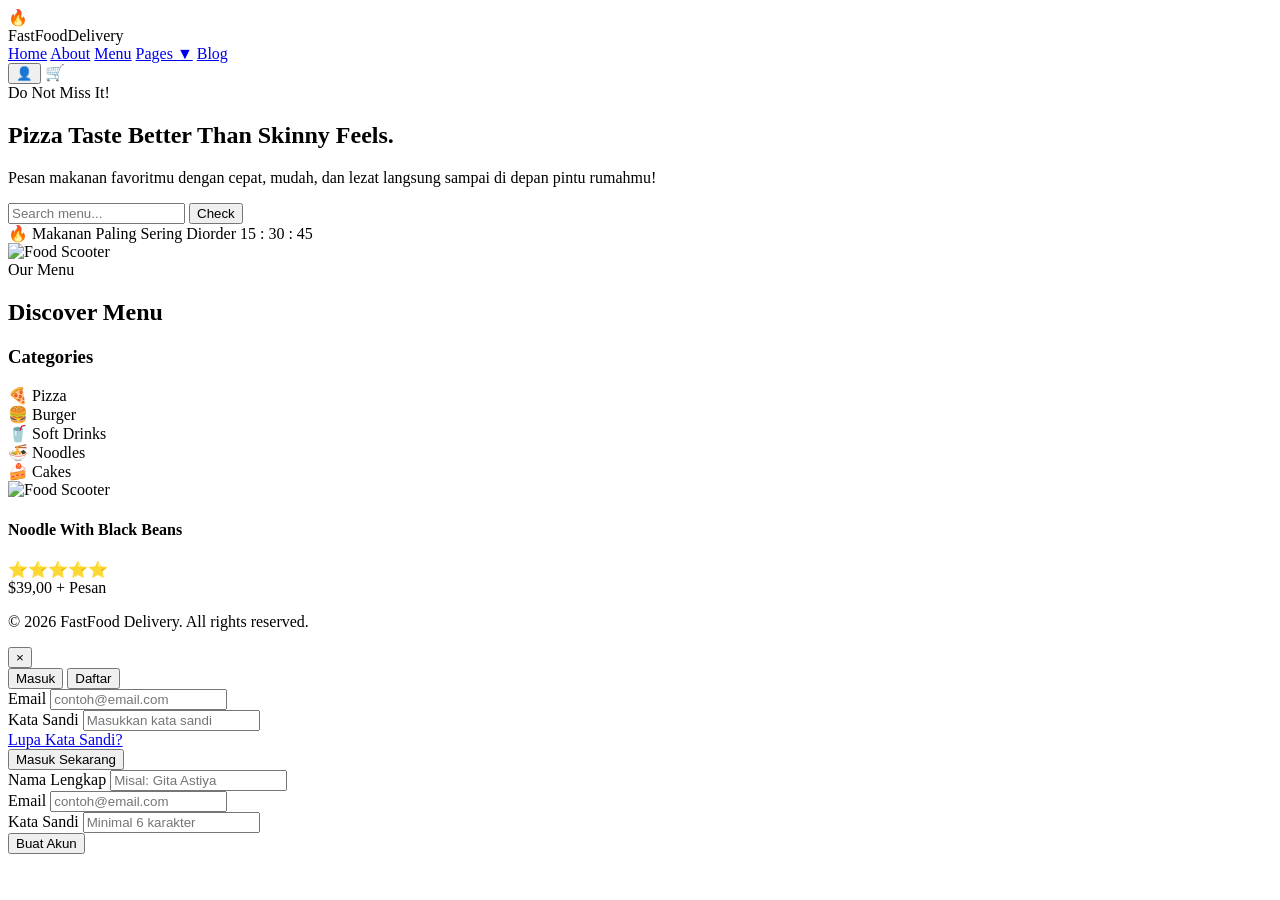
==== commit bc52a0b3: "index.html" ====
--- a/index.html
+++ b/index.html
@@ -105,7 +105,7 @@
             </div>
 
             <div class="w-full lg:w-1/2 flex justify-center relative">
-                <img src="https://i.imgur.com/uC5UeE0.png" alt="Food Scooter" class="relative z-10 max-h-[350px] sm:max-h-[420px] object-contain drop-shadow-2xl">
+               <img src="https://images.unsplash.com/photo-1558981806-ec527fa84c39?w=600" alt="Food Scooter" class="relative z-10 max-h-[350px] sm:max-h-[420px] object-contain drop-shadow-2xl">
             </div>
 
         </div>
@@ -144,7 +144,7 @@
                 <!-- Item Menu (jika diklik saat belum login akan membuka popup login) -->
                 <div class="bg-white rounded-2xl p-4 shadow-sm hover:shadow-md transition border border-gray-100 cursor-pointer flex flex-col justify-between" onclick="checkLoginOrRedirect()">
                     <div>
-                        <img src="https://images.unsplash.com/photo-1569718212165-3a8278d5f624?w=300" alt="Noodle With Black Beans" class="w-full h-44 object-cover rounded-xl mb-4">
+                       <img src="https://lh3.googleusercontent.com/d/1-4pFOONk4ywIDfJegY7O5yoEVUDehEZZ" alt="Food Scooter" class="relative z-10 max-h-[350px] sm:max-h-[420px] object-contain drop-shadow-2xl">
                         <h4 class="font-bold text-gray-800 text-lg mb-1">Noodle With Black Beans</h4>
                         <div class="text-yellow-400 text-sm mb-2">⭐⭐⭐⭐⭐</div>
                     </div>
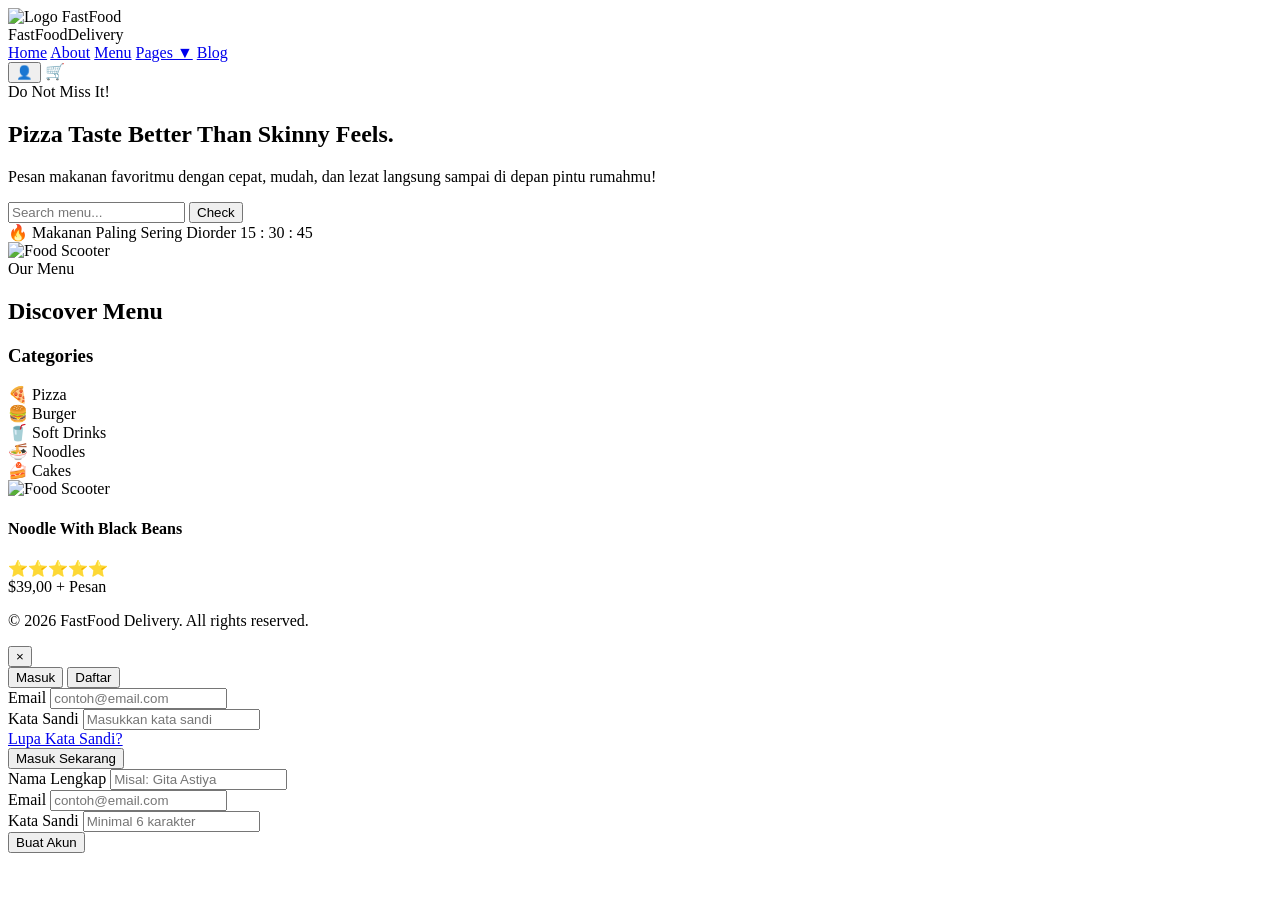
==== commit 7e6d845f: "index.html" ====
--- a/index.html
+++ b/index.html
@@ -26,33 +26,37 @@
 <body class="bg-gray-50 text-gray-800 font-sans antialiased">
 
     <!-- Header & Navigation -->
-    <header class="bg-[#ea1d2c] text-white shadow-md sticky top-0 z-50">
-        <div class="max-w-7xl mx-auto px-4 sm:px-6 lg:px-8">
-            <div class="flex justify-between items-center h-20">
-                <div class="flex items-center space-x-2 font-bold text-xl sm:text-2xl leading-tight cursor-pointer">
-                    <span class="text-3xl">🔥</span>
-                    <div>FastFood<span class="block text-xs font-normal text-yellow-300">Delivery</span></div>
-                </div>
-
-                <nav class="hidden md:flex space-x-8 font-medium">
-                    <a href="#" class="text-yellow-300 hover:text-white transition">Home</a>
-                    <a href="#" class="hover:text-yellow-300 transition">About</a>
-                    <a href="#" class="hover:text-yellow-300 transition">Menu</a>
-                    <a href="#" class="hover:text-yellow-300 transition">Pages ▼</a>
-                    <a href="#" class="hover:text-yellow-300 transition">Blog</a>
-                </nav>
-
-                <div class="flex items-center space-x-5 text-xl">
-                    <button type="button" id="user-icon" onclick="openLoginModal()" class="p-2 rounded-full hover:bg-red-700 transition cursor-pointer" title="Masuk / Akun">
-                        👤
-                    </button>
-                    <span class="p-2 rounded-full hover:bg-red-700 transition cursor-pointer" title="Keranjang">
-                        🛒
-                    </span>
-                </div>
-            </div>
-        </div>
-    </header>
+    <!-- Header & Navigation -->
+<header class="bg-[#ea1d2c] text-white shadow-md sticky top-0 z-50">
+    <div class="max-w-7xl mx-auto px-4 sm:px-6 lg:px-8">
+        <div class="flex justify-between items-center h-20">
+            <!-- Logo dengan Gambar Google Drive -->
+            <div class="flex items-center space-x-3 font-bold text-xl sm:text-2xl leading-tight cursor-pointer">
+                <img src="https://lh3.googleusercontent.com/d/1-4pFOONk4ywIDfJegY7O5yoEVUDehEZZ" alt="Logo FastFood" class="w-10 h-10 object-contain rounded-full bg-white p-1 shadow-md">
+                <div>FastFood<span class="block text-xs font-normal text-yellow-300">Delivery</span></div>
+            </div>
+
+            <!-- Desktop Nav Links -->
+            <nav class="hidden md:flex space-x-8 font-medium">
+                <a href="#" class="text-yellow-300 hover:text-white transition">Home</a>
+                <a href="#" class="hover:text-yellow-300 transition">About</a>
+                <a href="#" class="hover:text-yellow-300 transition">Menu</a>
+                <a href="#" class="hover:text-yellow-300 transition">Pages ▼</a>
+                <a href="#" class="hover:text-yellow-300 transition">Blog</a>
+            </nav>
+
+            <!-- Nav Icons (User & Cart) -->
+            <div class="flex items-center space-x-5 text-xl">
+                <button type="button" id="user-icon" onclick="openLoginModal()" class="p-2 rounded-full hover:bg-red-700 transition cursor-pointer" title="Masuk / Akun">
+                    👤
+                </button>
+                <span class="p-2 rounded-full hover:bg-red-700 transition cursor-pointer" title="Keranjang">
+                    🛒
+                </span>
+            </div>
+        </div>
+    </div>
+</header>
 
     <!-- Hero Section dengan Dynamic Background Slider -->
     <section class="relative bg-gray-900 text-white pt-10 pb-16 px-4 sm:px-6 lg:px-8 overflow-hidden min-h-[500px]">
@@ -105,7 +109,7 @@
             </div>
 
             <div class="w-full lg:w-1/2 flex justify-center relative">
-               <img src="https://images.unsplash.com/photo-1558981806-ec527fa84c39?w=600" alt="Food Scooter" class="relative z-10 max-h-[350px] sm:max-h-[420px] object-contain drop-shadow-2xl">
+              <img src="https://lh3.googleusercontent.com/d/1-4pFOONk4ywIDfJegY7O5yoEVUDehEZZ" alt="Food Scooter" class="relative z-10 max-h-[350px] sm:max-h-[420px] object-contain drop-shadow-2xl">
             </div>
 
         </div>
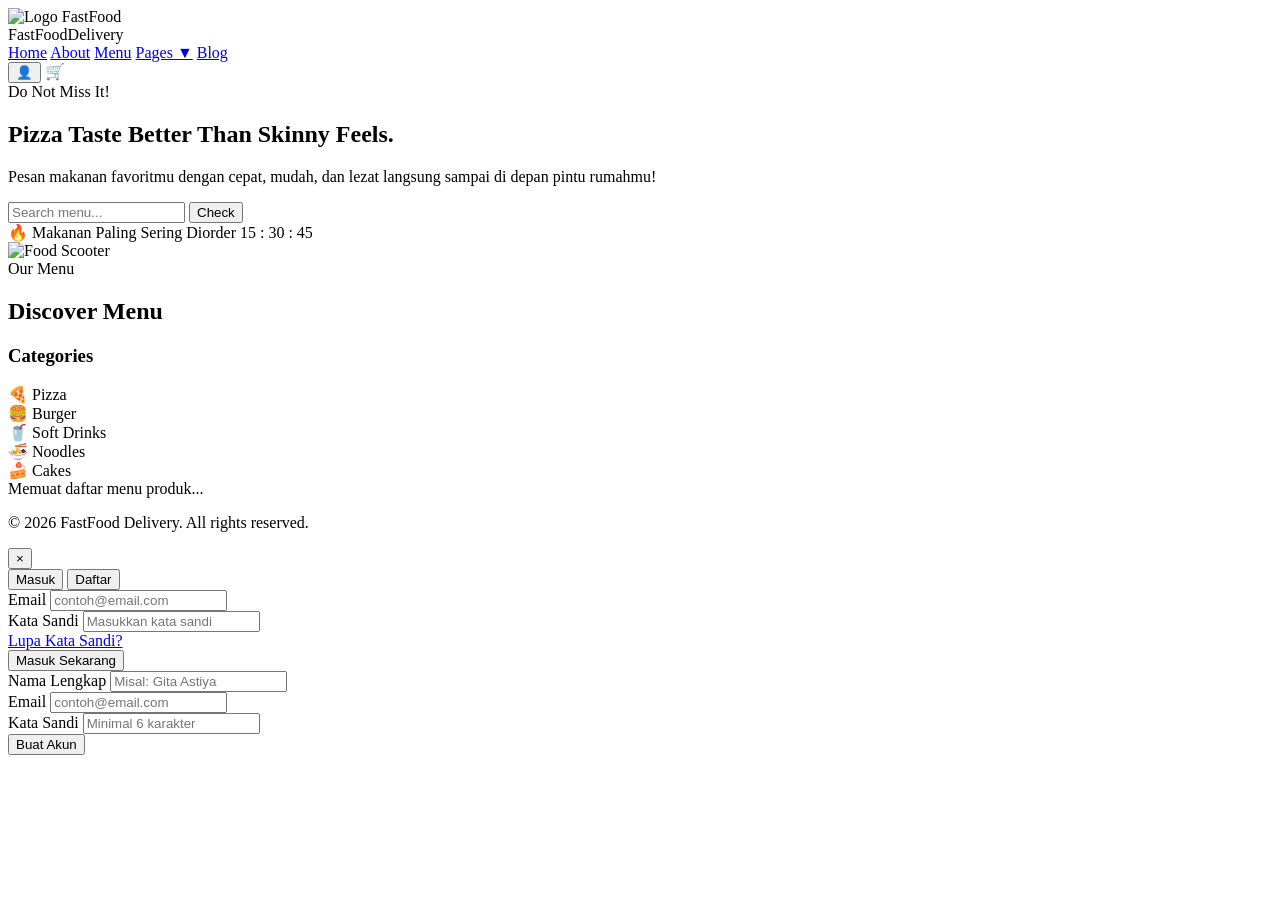
==== commit 20b61362: "index.html" ====
--- a/index.html
+++ b/index.html
@@ -26,37 +26,36 @@
 <body class="bg-gray-50 text-gray-800 font-sans antialiased">
 
     <!-- Header & Navigation -->
-    <!-- Header & Navigation -->
-<header class="bg-[#ea1d2c] text-white shadow-md sticky top-0 z-50">
-    <div class="max-w-7xl mx-auto px-4 sm:px-6 lg:px-8">
-        <div class="flex justify-between items-center h-20">
-            <!-- Logo dengan Gambar Google Drive -->
-            <div class="flex items-center space-x-3 font-bold text-xl sm:text-2xl leading-tight cursor-pointer">
-                <img src="https://lh3.googleusercontent.com/d/1-4pFOONk4ywIDfJegY7O5yoEVUDehEZZ" alt="Logo FastFood" class="w-10 h-10 object-contain rounded-full bg-white p-1 shadow-md">
-                <div>FastFood<span class="block text-xs font-normal text-yellow-300">Delivery</span></div>
-            </div>
-
-            <!-- Desktop Nav Links -->
-            <nav class="hidden md:flex space-x-8 font-medium">
-                <a href="#" class="text-yellow-300 hover:text-white transition">Home</a>
-                <a href="#" class="hover:text-yellow-300 transition">About</a>
-                <a href="#" class="hover:text-yellow-300 transition">Menu</a>
-                <a href="#" class="hover:text-yellow-300 transition">Pages ▼</a>
-                <a href="#" class="hover:text-yellow-300 transition">Blog</a>
-            </nav>
-
-            <!-- Nav Icons (User & Cart) -->
-            <div class="flex items-center space-x-5 text-xl">
-                <button type="button" id="user-icon" onclick="openLoginModal()" class="p-2 rounded-full hover:bg-red-700 transition cursor-pointer" title="Masuk / Akun">
-                    👤
-                </button>
-                <span class="p-2 rounded-full hover:bg-red-700 transition cursor-pointer" title="Keranjang">
-                    🛒
-                </span>
-            </div>
-        </div>
-    </div>
-</header>
+    <header class="bg-[#ea1d2c] text-white shadow-md sticky top-0 z-50">
+        <div class="max-w-7xl mx-auto px-4 sm:px-6 lg:px-8">
+            <div class="flex justify-between items-center h-20">
+                <!-- Logo dengan Gambar Google Drive -->
+                <div class="flex items-center space-x-3 font-bold text-xl sm:text-2xl leading-tight cursor-pointer">
+                    <img src="https://lh3.googleusercontent.com/d/1-4pFOONk4ywIDfJegY7O5yoEVUDehEZZ" alt="Logo FastFood" class="w-10 h-10 object-contain rounded-full bg-white p-1 shadow-md">
+                    <div>FastFood<span class="block text-xs font-normal text-yellow-300">Delivery</span></div>
+                </div>
+
+                <!-- Desktop Nav Links -->
+                <nav class="hidden md:flex space-x-8 font-medium">
+                    <a href="#" class="text-yellow-300 hover:text-white transition">Home</a>
+                    <a href="#" class="hover:text-yellow-300 transition">About</a>
+                    <a href="#" class="hover:text-yellow-300 transition">Menu</a>
+                    <a href="#" class="hover:text-yellow-300 transition">Pages ▼</a>
+                    <a href="#" class="hover:text-yellow-300 transition">Blog</a>
+                </nav>
+
+                <!-- Nav Icons (User & Cart) -->
+                <div class="flex items-center space-x-5 text-xl">
+                    <button type="button" id="user-icon" onclick="openLoginModal()" class="p-2 rounded-full hover:bg-red-700 transition cursor-pointer" title="Masuk / Akun">
+                        👤
+                    </button>
+                    <span class="p-2 rounded-full hover:bg-red-700 transition cursor-pointer" title="Keranjang">
+                        🛒
+                    </span>
+                </div>
+            </div>
+        </div>
+    </header>
 
     <!-- Hero Section dengan Dynamic Background Slider -->
     <section class="relative bg-gray-900 text-white pt-10 pb-16 px-4 sm:px-6 lg:px-8 overflow-hidden min-h-[500px]">
@@ -67,7 +66,7 @@
             <div class="hero-slide active bg-gradient-to-r from-red-700 to-red-900"></div>
         </div>
         
-        <!-- DARK OVERLAY (Agar teks putih tetap terbaca & kontras) -->
+        <!-- DARK OVERLAY -->
         <div class="absolute inset-0 bg-gradient-to-r from-red-900/90 via-red-900/80 to-black/70 z-1"></div>
 
         <!-- HERO CONTENT -->
@@ -86,8 +85,8 @@
                 
                 <!-- Search Bar -->
                 <div class="flex items-center bg-white rounded-xl p-2 shadow-lg max-w-md mx-auto lg:mx-0 mb-10">
-                    <input type="text" id="search-input" name="search" placeholder="Search menu..." class="flex-grow px-4 py-2 text-gray-800 focus:outline-none text-sm sm:text-base">
-                    <button type="button" class="bg-yellow-400 hover:bg-yellow-500 text-gray-900 font-bold px-6 py-2.5 rounded-lg transition text-sm sm:text-base cursor-pointer">
+                    <input type="text" id="search-input" name="search" placeholder="Search menu..." class="flex-grow px-4 py-2 text-gray-800 focus:outline-none text-sm sm:text-base" onkeyup="if(event.key === 'Enter') jalankanPencarianHero()">
+                    <button type="button" onclick="jalankanPencarianHero()" class="bg-yellow-400 hover:bg-yellow-500 text-gray-900 font-bold px-6 py-2.5 rounded-lg transition text-sm sm:text-base cursor-pointer">
                         Check
                     </button>
                 </div>
@@ -144,18 +143,10 @@
                 </div>
             </div>
 
+            <!-- Menu Cards Grid (Dinamis dari Spreadsheet) -->
             <div class="flex-grow grid grid-cols-1 sm:grid-cols-2 md:grid-cols-3 gap-6" id="menu-container">
-                <!-- Item Menu (jika diklik saat belum login akan membuka popup login) -->
-                <div class="bg-white rounded-2xl p-4 shadow-sm hover:shadow-md transition border border-gray-100 cursor-pointer flex flex-col justify-between" onclick="checkLoginOrRedirect()">
-                    <div>
-                       <img src="https://lh3.googleusercontent.com/d/1-4pFOONk4ywIDfJegY7O5yoEVUDehEZZ" alt="Food Scooter" class="relative z-10 max-h-[350px] sm:max-h-[420px] object-contain drop-shadow-2xl">
-                        <h4 class="font-bold text-gray-800 text-lg mb-1">Noodle With Black Beans</h4>
-                        <div class="text-yellow-400 text-sm mb-2">⭐⭐⭐⭐⭐</div>
-                    </div>
-                    <div class="flex justify-between items-center mt-2">
-                        <span class="text-[#ea1d2c] font-extrabold text-lg">$39,00</span>
-                        <span class="bg-red-50 text-[#ea1d2c] p-2 rounded-lg text-sm font-bold">+ Pesan</span>
-                    </div>
+                <div class="col-span-full text-center py-10 text-gray-500 font-semibold">
+                    Memuat daftar menu produk...
                 </div>
             </div>
         </div>
